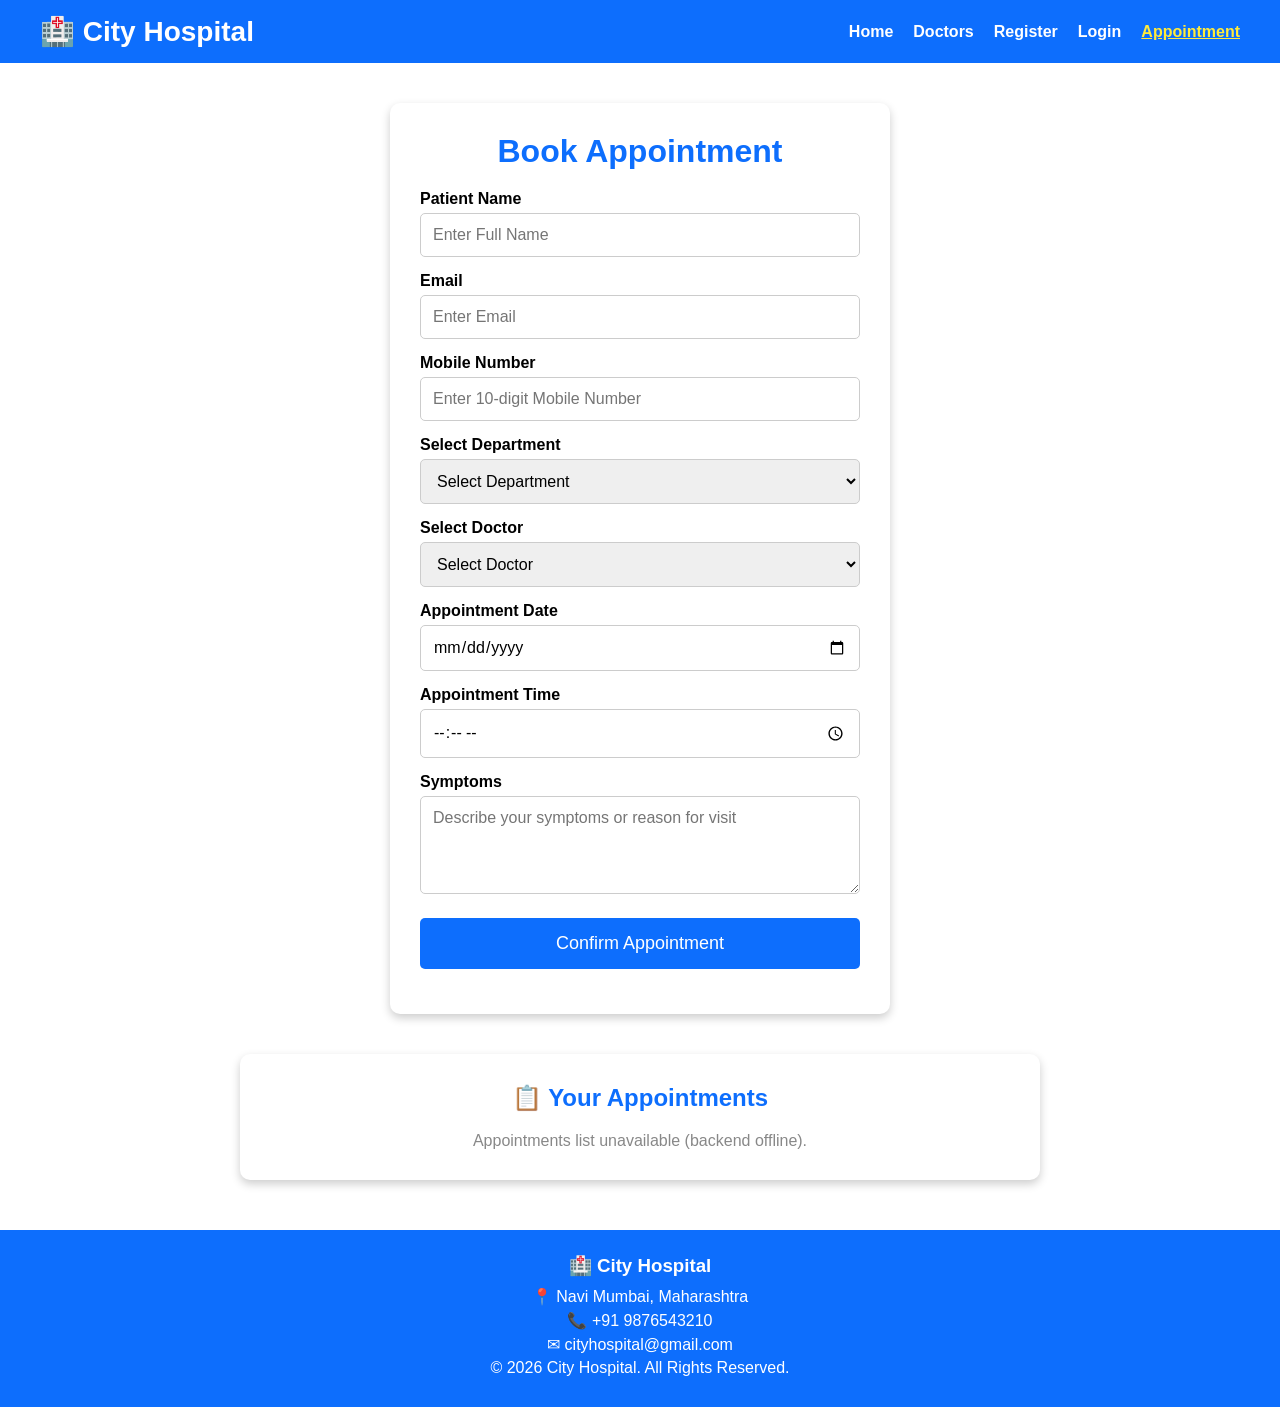
==== appointment.html @ 1ee8aad5 "Fix frontend syntax errors, integrate REST APIs, and implement database connectivity" ====
<!DOCTYPE html>
<html lang="en">
<head>
    <meta charset="UTF-8">
    <meta name="viewport" content="width=device-width, initial-scale=1.0">
    <title>Book Appointment - City Hospital</title>
    <link rel="stylesheet" href="style.css">
</head>
<body>

<!-- Navigation -->
<nav>
    <div class="logo">
        <img src="logo.png" alt="Hospital Logo" onerror="this.style.display='none'">
        <h2>🏥 City Hospital</h2>
    </div>

    <ul id="navMenu">
        <li><a href="index.html">Home</a></li>
        <li><a href="doctors.html">Doctors</a></li>
        <li id="navRegister"><a href="register.html">Register</a></li>
        <li id="navLogin"><a href="login.html">Login</a></li>
        <li><a href="appointment.html" class="active">Appointment</a></li>
        <li id="navUser" style="display:none;"><span id="userNameBadge" style="color: #ffeb3b; font-weight: bold; margin-right: 10px;"></span><a href="#" id="logoutBtn" style="color:#ffc107;">Logout</a></li>
    </ul>
</nav>

<!-- Appointment Form -->
<div class="appointment-box">

    <h1>Book Appointment</h1>

    <form id="appointmentForm">

        <label for="patientName">Patient Name</label>
        <input
            type="text"
            id="patientName"
            placeholder="Enter Full Name"
            required
        >

        <label for="patientEmail">Email</label>
        <input
            type="email"
            id="patientEmail"
            placeholder="Enter Email"
            required
        >

        <label for="patientMobile">Mobile Number</label>
        <input
            type="tel"
            id="patientMobile"
            placeholder="Enter 10-digit Mobile Number"
            pattern="[0-9]{10}"
            maxlength="10"
            required
        >

        <label for="department">Select Department</label>
        <select id="department" required>
            <option value="">Select Department</option>
            <option value="General Medicine">General Medicine</option>
            <option value="Cardiology">Cardiology</option>
            <option value="Orthopedics">Orthopedics</option>
            <option value="Dermatology">Dermatology</option>
            <option value="Neurology">Neurology</option>
            <option value="Pediatrics">Pediatrics</option>
            <option value="Gynecology">Gynecology</option>
        </select>

        <label for="doctor">Select Doctor</label>
        <select id="doctor" required>
            <option value="">Select Doctor</option>
            <option value="Dr. Raj Sharma">Dr. Raj Sharma (Cardiology)</option>
            <option value="Dr. Amit Patil">Dr. Amit Patil (Orthopedics)</option>
            <option value="Dr. Imran Khan">Dr. Imran Khan (Neurology)</option>
            <option value="Dr. Priya Mehta">Dr. Priya Mehta (Dermatology)</option>
            <option value="Dr. Vivek Joshi">Dr. Vivek Joshi (Pediatrics)</option>
            <option value="Dr. Sneha Kulkarni">Dr. Sneha Kulkarni (Gynecology)</option>
        </select>

        <label for="appointmentDate">Appointment Date</label>
        <input
            type="date"
            id="appointmentDate"
            required
        >

        <label for="appointmentTime">Appointment Time</label>
        <input
            type="time"
            id="appointmentTime"
            required
        >

        <label for="symptoms">Symptoms</label>
        <textarea
            id="symptoms"
            rows="4"
            placeholder="Describe your symptoms or reason for visit"
        ></textarea>

        <button type="submit" id="bookSubmitBtn">Confirm Appointment</button>

    </form>

    <!-- Result Message -->
    <div id="result" role="status" aria-live="polite" style="margin-top: 15px; font-weight: bold; text-align: center;"></div>

</div>

<!-- Appointments History / List -->
<div id="appointmentsSection" class="appointment-box" style="max-width: 800px; width: 90%; margin-top: 20px;">
    <h2 style="text-align: center; color: #0d6efd; margin-bottom: 20px;">📋 Your Appointments</h2>
    <div id="appointmentsList" style="overflow-x: auto;">
        <p style="text-align: center; color: #666;">Loading appointments...</p>
    </div>
</div>

<!-- Footer -->
<footer>
    <h3>🏥 City Hospital</h3>
    <p>📍 Navi Mumbai, Maharashtra</p>
    <p>📞 +91 9876543210</p>
    <p>✉ cityhospital@gmail.com</p>
    <p>© 2026 City Hospital. All Rights Reserved.</p>
</footer>

<script src="script.js"></script>

</body>
</html>
---- style.css ----
*{
    margin:0;
    padding:0;
    box-sizing:border-box;
    font-family:Arial,sans-serif;
}

/* Navigation */

nav{
    background:#0d6efd;
    color:white;
    display:flex;
    justify-content:space-between;
    align-items:center;
    padding:15px 40px;
}

nav ul{
    list-style:none;
    display:flex;
}

nav ul li{
    margin-left:20px;
}

nav ul li a{
    color:white;
    text-decoration:none;
    font-weight:bold;
}

nav ul li a:hover{
    color:yellow;
}

/* Hero */

.hero{
    height:90vh;
    background:linear-gradient(rgba(0,0,0,.5),rgba(0,0,0,.5)),
    url('https://images.unsplash.com/photo-1519494026892-80bbd2d6fd0d?w=1200');
    background-size:cover;
    background-position:center;
    display:flex;
    flex-direction:column;
    justify-content:center;
    align-items:center;
    color:white;
    text-align:center;
}

.hero h1{
    font-size:55px;
}

.hero p{
    font-size:24px;
    margin:15px 0;
}

button{
    padding:15px 30px;
    background:#0d6efd;
    color:white;
    border:none;
    border-radius:5px;
    font-size:18px;
    cursor:pointer;
}

button:hover{
    background:#084298;
}

/* Services */

.services{
    padding:60px;
    background:#f4f4f4;
    text-align:center;
}

.services h1{
    margin-bottom:40px;
}

.service-container{
    display:flex;
    justify-content:center;
    gap:25px;
    flex-wrap:wrap;
}

.service-card{
    background:white;
    width:250px;
    padding:25px;
    border-radius:10px;
    box-shadow:0 5px 15px rgba(0,0,0,.2);
    transition:.3s;
}

.service-card:hover{
    transform:translateY(-10px);
}

/* Why Choose Us */

.why-us{
    padding:60px;
    text-align:center;
}

.why-container{
    display:flex;
    justify-content:center;
    gap:20px;
    flex-wrap:wrap;
    margin-top:30px;
}

.why-card{
    background:#0dcaf0;
    color:white;
    padding:25px;
    width:220px;
    border-radius:8px;
    font-weight:bold;
}

/* About */

.about{
    padding:60px;
    text-align:center;
    background:white;
}

.about h1{
    color:#0d6efd;
    margin-bottom:20px;
}

.about p{
    width:70%;
    margin:auto;
    line-height:30px;
    font-size:18px;
    color:#555;
}

/* Footer */

footer{
    background:#0d6efd;
    color:white;
    text-align:center;
    padding:30px;
}

footer p{
    margin:10px 0;
}
/* Appointment */

.appointment{
    padding:60px;
    background:#f4f4f4;
    text-align:center;
}

.appointment h1{
    color:#0d6efd;
    margin-bottom:30px;
}

.appointment form{
    max-width:500px;
    margin:auto;
    background:white;
    padding:30px;
    border-radius:10px;
    box-shadow:0 5px 15px rgba(0,0,0,.2);
}

.appointment input,
.appointment select,
.appointment textarea{
    width:100%;
    padding:12px;
    margin:10px 0;
    border:1px solid #ccc;
    border-radius:5px;
    font-size:16px;
}

.appointment textarea{
    height:100px;
    resize:none;
}

.appointment button{
    width:100%;
}
/* Register & Login */

.register-box{
    width:400px;
    background:white;
    margin:50px auto;
    padding:30px;
    border-radius:10px;
    box-shadow:0 5px 15px rgba(0,0,0,.2);
}

.register-box h1{
    text-align:center;
    color:#0d6efd;
    margin-bottom:20px;
}

.register-box label{
    display:block;
    margin-top:15px;
    font-weight:bold;
}

.register-box input,
.register-box select{
    width:100%;
    padding:10px;
    margin-top:5px;
    border:1px solid #ccc;
    border-radius:5px;
}

.register-box button{
    width:100%;
    margin-top:20px;
}
/* ================= DOCTORS PAGE ================= */

.doctors{
    background:#f4f4f4;
    padding:60px 20px;
    text-align:center;
}

.doctors h1{
    color:#0d6efd;
    font-size:40px;
    margin-bottom:10px;
}

.doctor-text{
    color:#555;
    font-size:18px;
    margin-bottom:40px;
}

.doctor-container{
    display:flex;
    justify-content:center;
    flex-wrap:wrap;
    gap:30px;
}

.doctor-card{
    width:300px;
    background:#fff;
    padding:25px;
    border-radius:15px;
    box-shadow:0 5px 15px rgba(0,0,0,0.2);
    transition:0.3s;
}

.doctor-card:hover{
    transform:translateY(-10px);
    box-shadow:0 10px 20px rgba(0,0,0,0.3);
}

.doctor-card h2{
    color:#0d6efd;
    margin-bottom:10px;
}

.doctor-card h3{
    color:#444;
    margin-bottom:15px;
}

.doctor-card p{
    color:#666;
    margin:8px 0;
    line-height:1.6;
}

.doctor-card button{
    width:100%;
    padding:12px;
    margin-top:15px;
    background:#0d6efd;
    color:white;
    border:none;
    border-radius:8px;
    cursor:pointer;
    font-size:16px;
}

.doctor-card button:hover{
    background:#084298;
}

/* ================= FOOTER ================= */

footer{
    background:#0d6efd;
    color:white;
    text-align:center;
    padding:25px;
    margin-top:50px;
}

footer h3{
    margin-bottom:10px;
}

footer p{
    margin:5px 0;
}

/* ================= MOBILE ================= */

@media(max-width:768px){

nav{
    flex-direction:column;
}

nav ul{
    flex-direction:column;
    text-align:center;
}

nav ul li{
    margin:10px 0;
}

.hero h1{
    font-size:35px;
}

.doctor-card{
    width:90%;
}

}
.logo{
    display:flex;
    align-items:center;
}

.logo img{
    width:50px;
    height:50px;
    margin-right:10px;
    border-radius:50%;
}

.logo h2{
    color:white;
    margin:0;
}
.logo{
    display: flex;
    align-items: center;
}

.logo img{
    width: 50px;
    height: 50px;
    margin-right: 10px;
    border-radius: 50%;
}

.logo h2{
    color: white;
    font-size: 28px;
}
/* Appointment Page */

.appointment-box{
    width:500px;
    margin:40px auto;
    background:white;
    padding:30px;
    border-radius:10px;
    box-shadow:0 4px 10px rgba(0,0,0,.2);
}

.appointment-box h1{
    text-align:center;
    color:#0d6efd;
    margin-bottom:20px;
}

.appointment-box label{
    display:block;
    margin-top:15px;
    font-weight:bold;
}

.appointment-box input,
.appointment-box select,
.appointment-box textarea{
    width:100%;
    padding:12px;
    margin-top:5px;
    border:1px solid #ccc;
    border-radius:5px;
    font-size:16px;
}

.appointment-box button{
    width:100%;
    margin-top:20px;
}

nav ul li a.active {
    color: #ffeb3b;
    text-decoration: underline;
}

@media(max-width:600px){
    .appointment-box, .register-box {
        width: 92%;
        margin: 20px auto;
        padding: 20px;
    }
}
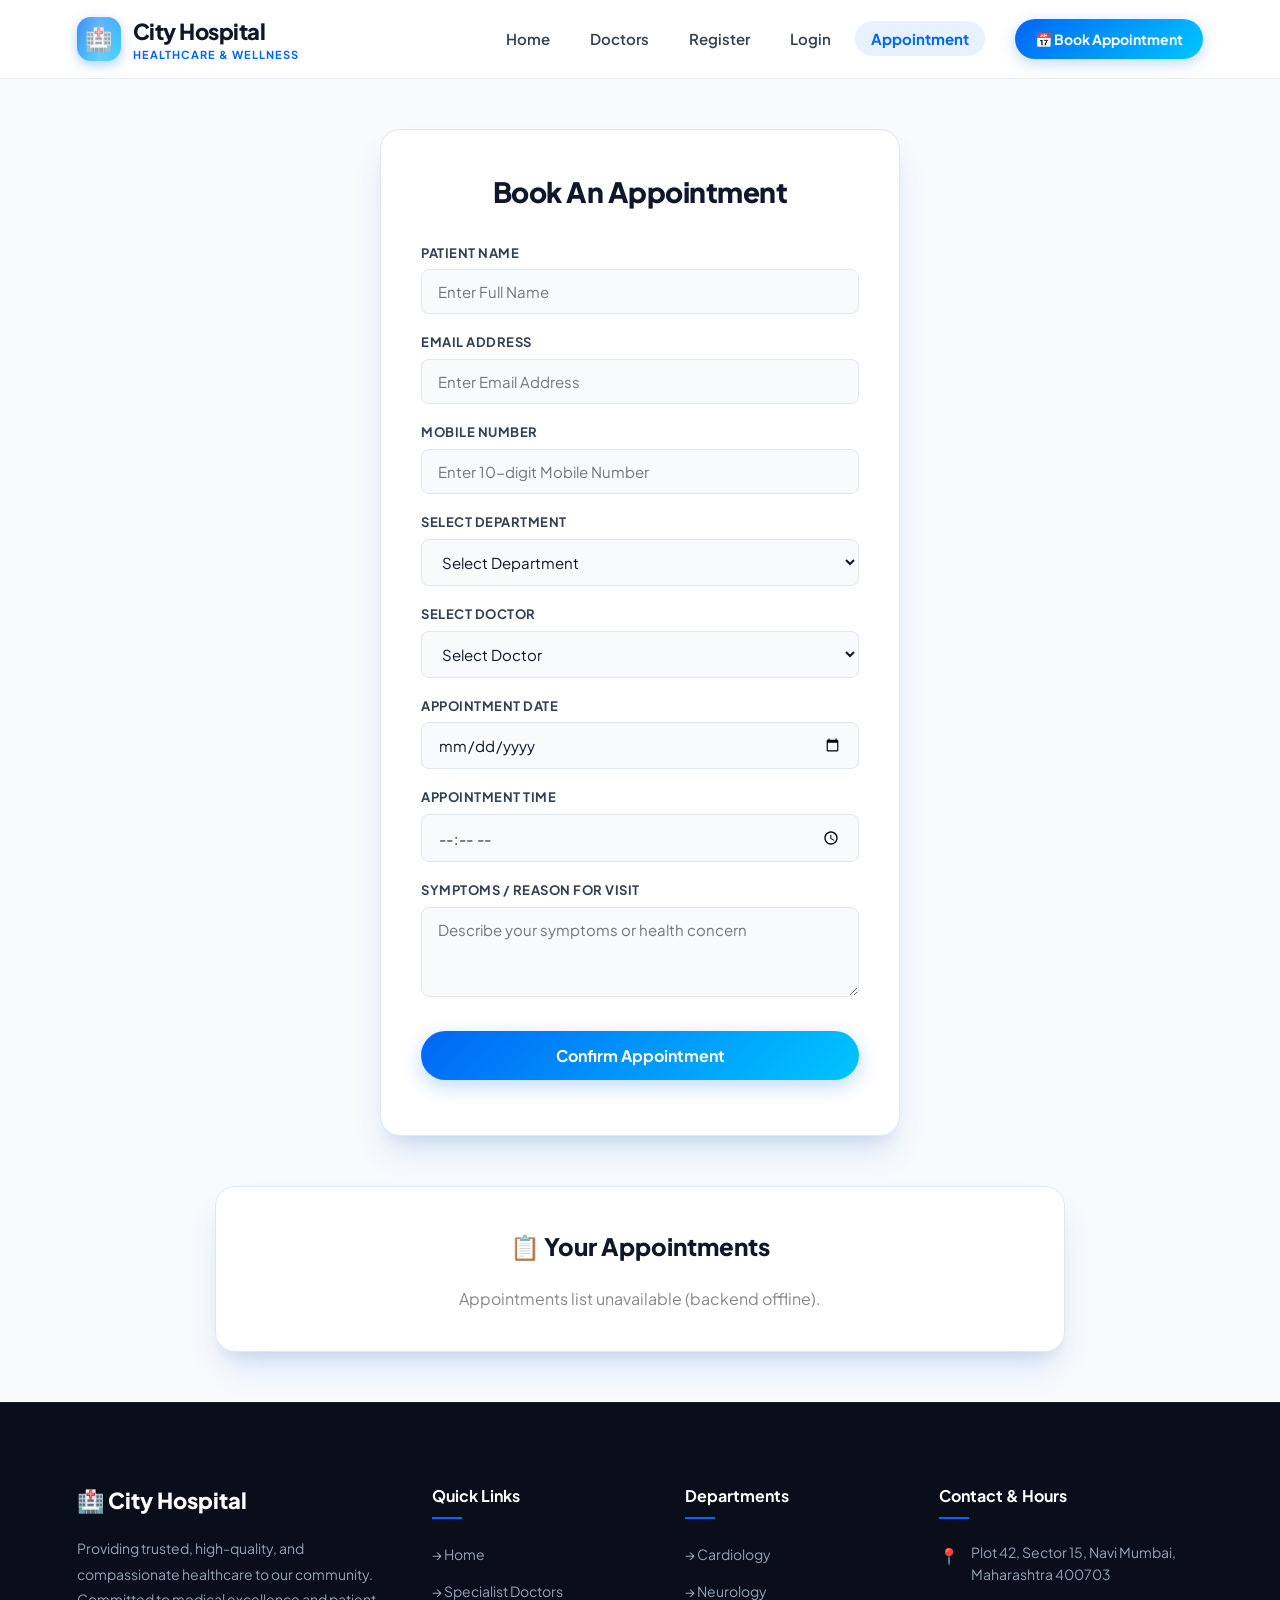
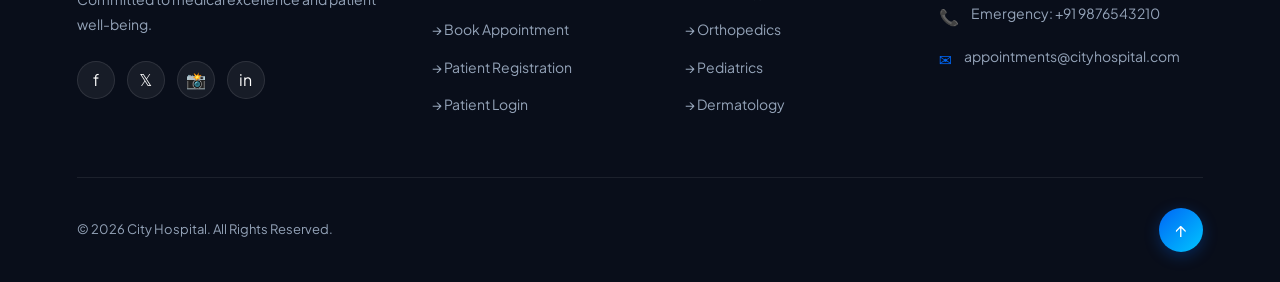
==== commit 38dae1a7: "Revamp UI: modern navbar, animated hero & stats, service cards, FAQ accordion, and rich footer" ====
--- a/appointment.html
+++ b/appointment.html
@@ -5,33 +5,54 @@
     <meta name="viewport" content="width=device-width, initial-scale=1.0">
     <title>Book Appointment - City Hospital</title>
     <link rel="stylesheet" href="style.css">
+    <link rel="preconnect" href="https://fonts.googleapis.com">
+    <link rel="preconnect" href="https://fonts.gstatic.com" crossorigin>
+    <link href="https://fonts.googleapis.com/css2?family=Plus+Jakarta+Sans:wght@300;400;500;600;700;800&display=swap" rel="stylesheet">
 </head>
 <body>
 
 <!-- Navigation -->
-<nav>
-    <div class="logo">
-        <img src="logo.png" alt="Hospital Logo" onerror="this.style.display='none'">
-        <h2>🏥 City Hospital</h2>
-    </div>
-
-    <ul id="navMenu">
-        <li><a href="index.html">Home</a></li>
-        <li><a href="doctors.html">Doctors</a></li>
-        <li id="navRegister"><a href="register.html">Register</a></li>
-        <li id="navLogin"><a href="login.html">Login</a></li>
-        <li><a href="appointment.html" class="active">Appointment</a></li>
-        <li id="navUser" style="display:none;"><span id="userNameBadge" style="color: #ffeb3b; font-weight: bold; margin-right: 10px;"></span><a href="#" id="logoutBtn" style="color:#ffc107;">Logout</a></li>
-    </ul>
+<nav id="mainNav">
+    <a href="index.html" class="logo">
+        <div class="logo-icon">🏥</div>
+        <div class="logo-text">
+            <h2>City Hospital</h2>
+            <span>Healthcare & Wellness</span>
+        </div>
+    </a>
+
+    <button class="mobile-toggle" id="mobileToggle" aria-label="Toggle navigation">
+        <span></span>
+        <span></span>
+        <span></span>
+    </button>
+
+    <div class="nav-links-container" id="navLinksContainer">
+        <ul id="navMenu">
+            <li><a href="index.html">Home</a></li>
+            <li><a href="doctors.html">Doctors</a></li>
+            <li id="navRegister"><a href="register.html">Register</a></li>
+            <li id="navLogin"><a href="login.html">Login</a></li>
+            <li><a href="appointment.html" class="active">Appointment</a></li>
+            <li id="navUser" style="display:none;">
+                <span id="userNameBadge" style="color: var(--primary); font-weight: 700; margin-right: 8px; font-size: 14px;"></span>
+                <a href="#" id="logoutBtn" style="color: var(--accent); font-weight: 700;">Logout</a>
+            </li>
+        </ul>
+
+        <div class="nav-cta">
+            <a href="appointment.html" class="btn-nav btn-nav-primary">
+                <span>📅 Book Appointment</span>
+            </a>
+        </div>
+    </div>
 </nav>
 
 <!-- Appointment Form -->
-<div class="appointment-box">
-
-    <h1>Book Appointment</h1>
+<div class="appointment-box reveal">
+    <h1>Book An Appointment</h1>
 
     <form id="appointmentForm">
-
         <label for="patientName">Patient Name</label>
         <input
             type="text"
@@ -40,11 +61,11 @@
             required
         >
 
-        <label for="patientEmail">Email</label>
+        <label for="patientEmail">Email Address</label>
         <input
             type="email"
             id="patientEmail"
-            placeholder="Enter Email"
+            placeholder="Enter Email Address"
             required
         >
 
@@ -95,25 +116,23 @@
             required
         >
 
-        <label for="symptoms">Symptoms</label>
+        <label for="symptoms">Symptoms / Reason for Visit</label>
         <textarea
             id="symptoms"
-            rows="4"
-            placeholder="Describe your symptoms or reason for visit"
+            rows="3"
+            placeholder="Describe your symptoms or health concern"
         ></textarea>
 
         <button type="submit" id="bookSubmitBtn">Confirm Appointment</button>
-
     </form>
 
     <!-- Result Message -->
     <div id="result" role="status" aria-live="polite" style="margin-top: 15px; font-weight: bold; text-align: center;"></div>
-
 </div>
 
 <!-- Appointments History / List -->
-<div id="appointmentsSection" class="appointment-box" style="max-width: 800px; width: 90%; margin-top: 20px;">
-    <h2 style="text-align: center; color: #0d6efd; margin-bottom: 20px;">📋 Your Appointments</h2>
+<div id="appointmentsSection" class="appointment-box reveal" style="max-width: 850px; width: 92%; margin-top: 30px;">
+    <h2 style="text-align: center; color: var(--dark); margin-bottom: 20px; font-weight: 800;">📋 Your Appointments</h2>
     <div id="appointmentsList" style="overflow-x: auto;">
         <p style="text-align: center; color: #666;">Loading appointments...</p>
     </div>
@@ -121,11 +140,63 @@
 
 <!-- Footer -->
 <footer>
-    <h3>🏥 City Hospital</h3>
-    <p>📍 Navi Mumbai, Maharashtra</p>
-    <p>📞 +91 9876543210</p>
-    <p>✉ cityhospital@gmail.com</p>
-    <p>© 2026 City Hospital. All Rights Reserved.</p>
+    <div class="footer-top">
+        <div class="footer-brand">
+            <h3>🏥 City Hospital</h3>
+            <p>
+                Providing trusted, high-quality, and compassionate healthcare to our community. Committed to medical excellence and patient well-being.
+            </p>
+            <div class="footer-socials">
+                <a href="#" class="social-link" title="Facebook">f</a>
+                <a href="#" class="social-link" title="Twitter">𝕏</a>
+                <a href="#" class="social-link" title="Instagram">📸</a>
+                <a href="#" class="social-link" title="LinkedIn">in</a>
+            </div>
+        </div>
+
+        <div class="footer-col">
+            <h4>Quick Links</h4>
+            <ul class="footer-links">
+                <li><a href="index.html">→ Home</a></li>
+                <li><a href="doctors.html">→ Specialist Doctors</a></li>
+                <li><a href="appointment.html">→ Book Appointment</a></li>
+                <li><a href="register.html">→ Patient Registration</a></li>
+                <li><a href="login.html">→ Patient Login</a></li>
+            </ul>
+        </div>
+
+        <div class="footer-col">
+            <h4>Departments</h4>
+            <ul class="footer-links">
+                <li><a href="appointment.html?department=Cardiology">→ Cardiology</a></li>
+                <li><a href="appointment.html?department=Neurology">→ Neurology</a></li>
+                <li><a href="appointment.html?department=Orthopedics">→ Orthopedics</a></li>
+                <li><a href="appointment.html?department=Pediatrics">→ Pediatrics</a></li>
+                <li><a href="appointment.html?department=Dermatology">→ Dermatology</a></li>
+            </ul>
+        </div>
+
+        <div class="footer-col">
+            <h4>Contact & Hours</h4>
+            <div class="footer-contact-item">
+                <span class="footer-contact-icon">📍</span>
+                <span>Plot 42, Sector 15, Navi Mumbai, Maharashtra 400703</span>
+            </div>
+            <div class="footer-contact-item">
+                <span class="footer-contact-icon">📞</span>
+                <span>Emergency: +91 9876543210</span>
+            </div>
+            <div class="footer-contact-item">
+                <span class="footer-contact-icon">✉</span>
+                <span>appointments@cityhospital.com</span>
+            </div>
+        </div>
+    </div>
+
+    <div class="footer-bottom">
+        <p>© 2026 City Hospital. All Rights Reserved.</p>
+        <button class="back-to-top" id="backToTop" title="Scroll to top">↑</button>
+    </div>
 </footer>
 
 <script src="script.js"></script>
--- a/style.css
+++ b/style.css
@@ -1,442 +1,1353 @@
-*{
-    margin:0;
-    padding:0;
-    box-sizing:border-box;
-    font-family:Arial,sans-serif;
-}
-
-/* Navigation */
-
-nav{
-    background:#0d6efd;
-    color:white;
-    display:flex;
-    justify-content:space-between;
-    align-items:center;
-    padding:15px 40px;
-}
-
-nav ul{
-    list-style:none;
-    display:flex;
-}
-
-nav ul li{
-    margin-left:20px;
-}
-
-nav ul li a{
-    color:white;
-    text-decoration:none;
-    font-weight:bold;
-}
-
-nav ul li a:hover{
-    color:yellow;
-}
-
-/* Hero */
-
-.hero{
-    height:90vh;
-    background:linear-gradient(rgba(0,0,0,.5),rgba(0,0,0,.5)),
-    url('https://images.unsplash.com/photo-1519494026892-80bbd2d6fd0d?w=1200');
-    background-size:cover;
-    background-position:center;
-    display:flex;
-    flex-direction:column;
-    justify-content:center;
-    align-items:center;
-    color:white;
-    text-align:center;
-}
-
-.hero h1{
-    font-size:55px;
-}
-
-.hero p{
-    font-size:24px;
-    margin:15px 0;
-}
-
-button{
-    padding:15px 30px;
-    background:#0d6efd;
-    color:white;
-    border:none;
-    border-radius:5px;
-    font-size:18px;
-    cursor:pointer;
-}
-
-button:hover{
-    background:#084298;
-}
-
-/* Services */
-
-.services{
-    padding:60px;
-    background:#f4f4f4;
-    text-align:center;
-}
-
-.services h1{
-    margin-bottom:40px;
-}
-
-.service-container{
-    display:flex;
-    justify-content:center;
-    gap:25px;
-    flex-wrap:wrap;
-}
-
-.service-card{
-    background:white;
-    width:250px;
-    padding:25px;
-    border-radius:10px;
-    box-shadow:0 5px 15px rgba(0,0,0,.2);
-    transition:.3s;
-}
-
-.service-card:hover{
-    transform:translateY(-10px);
-}
-
-/* Why Choose Us */
-
-.why-us{
-    padding:60px;
-    text-align:center;
-}
-
-.why-container{
-    display:flex;
-    justify-content:center;
-    gap:20px;
-    flex-wrap:wrap;
-    margin-top:30px;
-}
-
-.why-card{
-    background:#0dcaf0;
-    color:white;
-    padding:25px;
-    width:220px;
-    border-radius:8px;
-    font-weight:bold;
-}
-
-/* About */
-
-.about{
-    padding:60px;
-    text-align:center;
-    background:white;
-}
-
-.about h1{
-    color:#0d6efd;
-    margin-bottom:20px;
-}
-
-.about p{
-    width:70%;
-    margin:auto;
-    line-height:30px;
-    font-size:18px;
-    color:#555;
-}
-
-/* Footer */
-
-footer{
-    background:#0d6efd;
-    color:white;
-    text-align:center;
-    padding:30px;
-}
-
-footer p{
-    margin:10px 0;
-}
-/* Appointment */
-
-.appointment{
-    padding:60px;
-    background:#f4f4f4;
-    text-align:center;
-}
-
-.appointment h1{
-    color:#0d6efd;
-    margin-bottom:30px;
-}
-
-.appointment form{
-    max-width:500px;
-    margin:auto;
-    background:white;
-    padding:30px;
-    border-radius:10px;
-    box-shadow:0 5px 15px rgba(0,0,0,.2);
-}
-
-.appointment input,
-.appointment select,
-.appointment textarea{
-    width:100%;
-    padding:12px;
-    margin:10px 0;
-    border:1px solid #ccc;
-    border-radius:5px;
-    font-size:16px;
-}
-
-.appointment textarea{
-    height:100px;
-    resize:none;
-}
-
-.appointment button{
-    width:100%;
-}
-/* Register & Login */
-
-.register-box{
-    width:400px;
-    background:white;
-    margin:50px auto;
-    padding:30px;
-    border-radius:10px;
-    box-shadow:0 5px 15px rgba(0,0,0,.2);
-}
-
-.register-box h1{
-    text-align:center;
-    color:#0d6efd;
-    margin-bottom:20px;
-}
-
-.register-box label{
-    display:block;
-    margin-top:15px;
-    font-weight:bold;
-}
-
-.register-box input,
-.register-box select{
-    width:100%;
-    padding:10px;
-    margin-top:5px;
-    border:1px solid #ccc;
-    border-radius:5px;
-}
-
-.register-box button{
-    width:100%;
-    margin-top:20px;
-}
-/* ================= DOCTORS PAGE ================= */
-
-.doctors{
-    background:#f4f4f4;
-    padding:60px 20px;
-    text-align:center;
-}
-
-.doctors h1{
-    color:#0d6efd;
-    font-size:40px;
-    margin-bottom:10px;
-}
-
-.doctor-text{
-    color:#555;
-    font-size:18px;
-    margin-bottom:40px;
-}
-
-.doctor-container{
-    display:flex;
-    justify-content:center;
-    flex-wrap:wrap;
-    gap:30px;
-}
-
-.doctor-card{
-    width:300px;
-    background:#fff;
-    padding:25px;
-    border-radius:15px;
-    box-shadow:0 5px 15px rgba(0,0,0,0.2);
-    transition:0.3s;
-}
-
-.doctor-card:hover{
-    transform:translateY(-10px);
-    box-shadow:0 10px 20px rgba(0,0,0,0.3);
-}
-
-.doctor-card h2{
-    color:#0d6efd;
-    margin-bottom:10px;
-}
-
-.doctor-card h3{
-    color:#444;
-    margin-bottom:15px;
-}
-
-.doctor-card p{
-    color:#666;
-    margin:8px 0;
-    line-height:1.6;
-}
-
-.doctor-card button{
-    width:100%;
-    padding:12px;
-    margin-top:15px;
-    background:#0d6efd;
-    color:white;
-    border:none;
-    border-radius:8px;
-    cursor:pointer;
-    font-size:16px;
-}
-
-.doctor-card button:hover{
-    background:#084298;
-}
-
-/* ================= FOOTER ================= */
-
-footer{
-    background:#0d6efd;
-    color:white;
-    text-align:center;
-    padding:25px;
-    margin-top:50px;
-}
-
-footer h3{
-    margin-bottom:10px;
-}
-
-footer p{
-    margin:5px 0;
-}
-
-/* ================= MOBILE ================= */
-
-@media(max-width:768px){
-
-nav{
-    flex-direction:column;
-}
-
-nav ul{
-    flex-direction:column;
-    text-align:center;
-}
-
-nav ul li{
-    margin:10px 0;
-}
-
-.hero h1{
-    font-size:35px;
-}
-
-.doctor-card{
-    width:90%;
-}
-
-}
-.logo{
-    display:flex;
-    align-items:center;
-}
-
-.logo img{
-    width:50px;
-    height:50px;
-    margin-right:10px;
-    border-radius:50%;
-}
-
-.logo h2{
-    color:white;
-    margin:0;
-}
-.logo{
-    display: flex;
-    align-items: center;
-}
-
-.logo img{
-    width: 50px;
-    height: 50px;
-    margin-right: 10px;
-    border-radius: 50%;
-}
-
-.logo h2{
-    color: white;
-    font-size: 28px;
-}
-/* Appointment Page */
-
-.appointment-box{
-    width:500px;
-    margin:40px auto;
-    background:white;
-    padding:30px;
-    border-radius:10px;
-    box-shadow:0 4px 10px rgba(0,0,0,.2);
-}
-
-.appointment-box h1{
-    text-align:center;
-    color:#0d6efd;
-    margin-bottom:20px;
-}
-
-.appointment-box label{
-    display:block;
-    margin-top:15px;
-    font-weight:bold;
-}
-
-.appointment-box input,
-.appointment-box select,
-.appointment-box textarea{
-    width:100%;
-    padding:12px;
-    margin-top:5px;
-    border:1px solid #ccc;
-    border-radius:5px;
-    font-size:16px;
-}
-
-.appointment-box button{
-    width:100%;
-    margin-top:20px;
-}
-
-nav ul li a.active {
-    color: #ffeb3b;
-    text-decoration: underline;
-}
-
-@media(max-width:600px){
-    .appointment-box, .register-box {
-        width: 92%;
-        margin: 20px auto;
-        padding: 20px;
-    }
-}+/* =========================================================
+   CITY HOSPITAL - MODERN DESIGN SYSTEM & ANIMATIONS
+   ========================================================= */
+
+@import url('https://fonts.googleapis.com/css2?family=Plus+Jakarta+Sans:wght@300;400;500;600;700;800&display=swap');
+
+:root {
+    --primary: #0066f5;
+    --primary-dark: #004ecc;
+    --primary-light: #e8f1ff;
+    --primary-gradient: linear-gradient(135deg, #0066f5 0%, #00c6ff 100%);
+    --secondary: #00d2b4;
+    --secondary-dark: #00a890;
+    --accent: #ff6b6b;
+    --dark: #0f172a;
+    --dark-muted: #334155;
+    --gray-50: #f8fafc;
+    --gray-100: #f1f5f9;
+    --gray-200: #e2e8f0;
+    --gray-300: #cbd5e1;
+    --gray-600: #64748b;
+    --white: #ffffff;
+    --shadow-sm: 0 2px 4px rgba(0,0,0,0.04);
+    --shadow-md: 0 10px 25px -5px rgba(0, 102, 245, 0.1), 0 8px 10px -6px rgba(0, 0, 0, 0.05);
+    --shadow-lg: 0 20px 35px -10px rgba(0, 102, 245, 0.18), 0 12px 15px -8px rgba(0, 0, 0, 0.08);
+    --shadow-glow: 0 0 25px rgba(0, 102, 245, 0.35);
+    --radius-sm: 8px;
+    --radius-md: 14px;
+    --radius-lg: 20px;
+    --radius-full: 9999px;
+    --transition: all 0.3s cubic-bezier(0.4, 0, 0.2, 1);
+}
+
+* {
+    margin: 0;
+    padding: 0;
+    box-sizing: border-box;
+    font-family: 'Plus Jakarta Sans', system-ui, -apple-system, sans-serif;
+}
+
+html {
+    scroll-behavior: smooth;
+}
+
+body {
+    background-color: var(--gray-50);
+    color: var(--dark-muted);
+    line-height: 1.6;
+    overflow-x: hidden;
+}
+
+/* ================= NAVIGATION ================= */
+
+nav {
+    position: sticky;
+    top: 0;
+    z-index: 1000;
+    background: rgba(255, 255, 255, 0.92);
+    backdrop-filter: blur(16px);
+    -webkit-backdrop-filter: blur(16px);
+    border-bottom: 1px solid rgba(226, 232, 240, 0.8);
+    display: flex;
+    justify-content: space-between;
+    align-items: center;
+    padding: 14px 6%;
+    transition: var(--transition);
+}
+
+nav.scrolled {
+    padding: 10px 6%;
+    box-shadow: 0 10px 30px rgba(0, 0, 0, 0.08);
+}
+
+.logo {
+    display: flex;
+    align-items: center;
+    gap: 12px;
+    text-decoration: none;
+    cursor: pointer;
+}
+
+.logo-icon {
+    width: 44px;
+    height: 44px;
+    background: var(--primary-gradient);
+    color: white;
+    border-radius: var(--radius-md);
+    display: flex;
+    align-items: center;
+    justify-content: center;
+    font-size: 22px;
+    box-shadow: 0 4px 12px rgba(0, 102, 245, 0.3);
+    position: relative;
+    overflow: hidden;
+}
+
+.logo-icon::after {
+    content: '';
+    position: absolute;
+    top: -50%;
+    left: -50%;
+    width: 200%;
+    height: 200%;
+    background: linear-gradient(60deg, transparent, rgba(255,255,255,0.4), transparent);
+    transform: rotate(30deg);
+    animation: shimmer 3s infinite;
+}
+
+.logo-text h2 {
+    color: var(--dark);
+    font-size: 22px;
+    font-weight: 800;
+    letter-spacing: -0.5px;
+}
+
+.logo-text span {
+    color: var(--primary);
+    font-size: 11px;
+    font-weight: 700;
+    text-transform: uppercase;
+    letter-spacing: 1px;
+    display: block;
+    margin-top: -3px;
+}
+
+.nav-links-container {
+    display: flex;
+    align-items: center;
+    gap: 30px;
+}
+
+nav ul {
+    list-style: none;
+    display: flex;
+    align-items: center;
+    gap: 8px;
+}
+
+nav ul li a {
+    color: var(--dark-muted);
+    text-decoration: none;
+    font-weight: 600;
+    font-size: 15px;
+    padding: 8px 16px;
+    border-radius: var(--radius-full);
+    transition: var(--transition);
+    position: relative;
+}
+
+nav ul li a:hover {
+    color: var(--primary);
+    background: var(--primary-light);
+}
+
+nav ul li a.active {
+    color: var(--primary);
+    background: var(--primary-light);
+    font-weight: 700;
+}
+
+.nav-cta {
+    display: flex;
+    align-items: center;
+    gap: 12px;
+}
+
+.btn-nav {
+    padding: 9px 20px;
+    border-radius: var(--radius-full);
+    font-size: 14px;
+    font-weight: 700;
+    text-decoration: none;
+    transition: var(--transition);
+    display: inline-flex;
+    align-items: center;
+    gap: 6px;
+}
+
+.btn-nav-primary {
+    background: var(--primary-gradient);
+    color: white;
+    box-shadow: 0 4px 15px rgba(0, 102, 245, 0.25);
+}
+
+.btn-nav-primary:hover {
+    transform: translateY(-2px);
+    box-shadow: 0 6px 20px rgba(0, 102, 245, 0.35);
+}
+
+.mobile-toggle {
+    display: none;
+    flex-direction: column;
+    gap: 5px;
+    background: transparent;
+    border: none;
+    cursor: pointer;
+    padding: 6px;
+}
+
+.mobile-toggle span {
+    width: 26px;
+    height: 3px;
+    background: var(--dark);
+    border-radius: 3px;
+    transition: var(--transition);
+}
+
+/* ================= HERO SECTION ================= */
+
+.hero {
+    min-height: 85vh;
+    background: radial-gradient(circle at top right, rgba(0, 198, 255, 0.12), transparent 45%),
+                radial-gradient(circle at bottom left, rgba(0, 102, 245, 0.1), transparent 40%),
+                var(--white);
+    display: flex;
+    align-items: center;
+    position: relative;
+    padding: 60px 6% 120px 6%;
+    overflow: hidden;
+}
+
+.hero-grid {
+    display: grid;
+    grid-template-columns: 1.15fr 0.85fr;
+    align-items: center;
+    gap: 50px;
+    max-width: 1300px;
+    margin: 0 auto;
+    width: 100%;
+    position: relative;
+    z-index: 2;
+}
+
+.hero-content {
+    animation: fadeInLeft 0.8s ease-out;
+}
+
+.hero-badge {
+    display: inline-flex;
+    align-items: center;
+    gap: 8px;
+    padding: 6px 16px;
+    background: var(--primary-light);
+    color: var(--primary);
+    border-radius: var(--radius-full);
+    font-size: 13px;
+    font-weight: 700;
+    margin-bottom: 24px;
+    border: 1px solid rgba(0, 102, 245, 0.2);
+    box-shadow: 0 2px 8px rgba(0, 102, 245, 0.08);
+}
+
+.pulse-dot {
+    width: 8px;
+    height: 8px;
+    background: var(--secondary);
+    border-radius: 50%;
+    box-shadow: 0 0 0 0 rgba(0, 210, 180, 0.7);
+    animation: pulse 1.8s infinite;
+}
+
+.hero h1 {
+    font-size: 54px;
+    font-weight: 800;
+    line-height: 1.15;
+    color: var(--dark);
+    margin-bottom: 20px;
+    letter-spacing: -1.5px;
+}
+
+.hero h1 .gradient-text {
+    background: var(--primary-gradient);
+    -webkit-background-clip: text;
+    -webkit-text-fill-color: transparent;
+}
+
+.hero p {
+    font-size: 18px;
+    color: var(--gray-600);
+    margin-bottom: 35px;
+    max-width: 540px;
+    line-height: 1.7;
+}
+
+.hero-actions {
+    display: flex;
+    flex-wrap: wrap;
+    align-items: center;
+    gap: 16px;
+    margin-bottom: 40px;
+}
+
+.btn-primary {
+    padding: 14px 32px;
+    background: var(--primary-gradient);
+    color: white;
+    border: none;
+    border-radius: var(--radius-full);
+    font-size: 16px;
+    font-weight: 700;
+    cursor: pointer;
+    text-decoration: none;
+    display: inline-flex;
+    align-items: center;
+    gap: 10px;
+    box-shadow: 0 8px 25px rgba(0, 102, 245, 0.3);
+    transition: var(--transition);
+}
+
+.btn-primary:hover {
+    transform: translateY(-3px) scale(1.02);
+    box-shadow: 0 12px 30px rgba(0, 102, 245, 0.4);
+}
+
+.btn-secondary {
+    padding: 14px 28px;
+    background: var(--white);
+    color: var(--dark);
+    border: 2px solid var(--gray-200);
+    border-radius: var(--radius-full);
+    font-size: 16px;
+    font-weight: 700;
+    cursor: pointer;
+    text-decoration: none;
+    display: inline-flex;
+    align-items: center;
+    gap: 8px;
+    transition: var(--transition);
+}
+
+.btn-secondary:hover {
+    border-color: var(--primary);
+    color: var(--primary);
+    background: var(--primary-light);
+    transform: translateY(-2px);
+}
+
+.hero-visual {
+    position: relative;
+    display: flex;
+    justify-content: center;
+    align-items: center;
+    animation: fadeInRight 0.9s ease-out;
+}
+
+.hero-image-wrapper {
+    position: relative;
+    width: 100%;
+    max-width: 480px;
+    height: 480px;
+    border-radius: var(--radius-lg);
+    background: linear-gradient(135deg, rgba(0,102,245,0.08), rgba(0,210,180,0.12));
+    padding: 20px;
+    display: flex;
+    align-items: center;
+    justify-content: center;
+}
+
+.hero-card-main {
+    width: 100%;
+    height: 100%;
+    border-radius: var(--radius-md);
+    background: url('https://images.unsplash.com/photo-1519494026892-80bbd2d6fd0d?w=800&q=80') center/cover no-repeat;
+    box-shadow: var(--shadow-lg);
+    position: relative;
+}
+
+.floating-pill {
+    position: absolute;
+    background: rgba(255, 255, 255, 0.94);
+    backdrop-filter: blur(12px);
+    border: 1px solid rgba(255, 255, 255, 0.6);
+    padding: 14px 20px;
+    border-radius: var(--radius-md);
+    box-shadow: var(--shadow-md);
+    display: flex;
+    align-items: center;
+    gap: 14px;
+    animation: float 4s ease-in-out infinite;
+}
+
+.floating-pill-1 {
+    top: 25px;
+    left: -25px;
+}
+
+.floating-pill-2 {
+    bottom: 30px;
+    right: -25px;
+    animation-delay: 2s;
+}
+
+.floating-icon {
+    width: 42px;
+    height: 42px;
+    border-radius: 10px;
+    display: flex;
+    align-items: center;
+    justify-content: center;
+    font-size: 20px;
+}
+
+.floating-icon.heart { background: #fee2e2; color: #ef4444; }
+.floating-icon.doc { background: #e0f2fe; color: #0284c7; }
+
+.floating-text h4 {
+    font-size: 14px;
+    font-weight: 800;
+    color: var(--dark);
+}
+
+.floating-text p {
+    font-size: 12px;
+    color: var(--gray-600);
+    margin: 0;
+}
+
+/* ================= STATS SECTION ================= */
+
+.stats-bar {
+    max-width: 1200px;
+    margin: -60px auto 70px auto;
+    position: relative;
+    z-index: 10;
+    padding: 0 20px;
+}
+
+.stats-grid {
+    background: var(--white);
+    border-radius: var(--radius-lg);
+    padding: 35px 40px;
+    box-shadow: var(--shadow-lg);
+    display: grid;
+    grid-template-columns: repeat(4, 1fr);
+    gap: 20px;
+    border: 1px solid rgba(226, 232, 240, 0.8);
+}
+
+.stat-item {
+    text-align: center;
+    position: relative;
+}
+
+.stat-item:not(:last-child)::after {
+    content: '';
+    position: absolute;
+    right: 0;
+    top: 15%;
+    height: 70%;
+    width: 1px;
+    background: var(--gray-200);
+}
+
+.stat-number {
+    font-size: 38px;
+    font-weight: 800;
+    color: var(--primary);
+    line-height: 1;
+    margin-bottom: 8px;
+    letter-spacing: -1px;
+}
+
+.stat-label {
+    font-size: 14px;
+    font-weight: 600;
+    color: var(--gray-600);
+}
+
+/* ================= SECTION HEADINGS ================= */
+
+.section-header {
+    text-align: center;
+    max-width: 680px;
+    margin: 0 auto 55px auto;
+}
+
+.section-tag {
+    display: inline-block;
+    padding: 6px 16px;
+    background: var(--primary-light);
+    color: var(--primary);
+    border-radius: var(--radius-full);
+    font-size: 13px;
+    font-weight: 800;
+    text-transform: uppercase;
+    letter-spacing: 1px;
+    margin-bottom: 14px;
+}
+
+.section-title {
+    font-size: 38px;
+    font-weight: 800;
+    color: var(--dark);
+    margin-bottom: 16px;
+    letter-spacing: -0.8px;
+}
+
+.section-desc {
+    font-size: 16px;
+    color: var(--gray-600);
+    line-height: 1.7;
+}
+
+/* ================= SERVICES SECTION ================= */
+
+.services {
+    padding: 80px 6%;
+    background: var(--gray-50);
+}
+
+.service-container {
+    display: grid;
+    grid-template-columns: repeat(auto-fit, minmax(280px, 1fr));
+    gap: 30px;
+    max-width: 1200px;
+    margin: 0 auto;
+}
+
+.service-card {
+    background: var(--white);
+    border-radius: var(--radius-md);
+    padding: 35px 30px;
+    border: 1px solid var(--gray-200);
+    box-shadow: var(--shadow-sm);
+    transition: var(--transition);
+    display: flex;
+    flex-direction: column;
+    position: relative;
+    overflow: hidden;
+}
+
+.service-card::before {
+    content: '';
+    position: absolute;
+    top: 0;
+    left: 0;
+    width: 100%;
+    height: 4px;
+    background: var(--primary-gradient);
+    transform: scaleX(0);
+    transform-origin: left;
+    transition: var(--transition);
+}
+
+.service-card:hover {
+    transform: translateY(-8px);
+    box-shadow: var(--shadow-md);
+    border-color: rgba(0, 102, 245, 0.3);
+}
+
+.service-card:hover::before {
+    transform: scaleX(1);
+}
+
+.service-icon {
+    width: 60px;
+    height: 60px;
+    background: var(--primary-light);
+    border-radius: var(--radius-md);
+    display: flex;
+    align-items: center;
+    justify-content: center;
+    font-size: 28px;
+    margin-bottom: 22px;
+    transition: var(--transition);
+}
+
+.service-card:hover .service-icon {
+    background: var(--primary);
+    color: white;
+    transform: scale(1.1) rotate(5deg);
+}
+
+.service-card h3 {
+    font-size: 20px;
+    font-weight: 700;
+    color: var(--dark);
+    margin-bottom: 12px;
+}
+
+.service-card p {
+    font-size: 14px;
+    color: var(--gray-600);
+    line-height: 1.6;
+    margin-bottom: 22px;
+    flex-grow: 1;
+}
+
+.service-link {
+    font-size: 14px;
+    font-weight: 700;
+    color: var(--primary);
+    text-decoration: none;
+    display: inline-flex;
+    align-items: center;
+    gap: 6px;
+    transition: var(--transition);
+}
+
+.service-link:hover {
+    gap: 10px;
+    color: var(--primary-dark);
+}
+
+/* ================= WHY CHOOSE US ================= */
+
+.why-us {
+    padding: 90px 6%;
+    background: var(--white);
+}
+
+.why-grid {
+    display: grid;
+    grid-template-columns: 1fr 1fr;
+    gap: 60px;
+    align-items: center;
+    max-width: 1200px;
+    margin: 0 auto;
+}
+
+.why-content h2 {
+    font-size: 38px;
+    font-weight: 800;
+    color: var(--dark);
+    margin-bottom: 20px;
+    letter-spacing: -0.8px;
+}
+
+.why-content > p {
+    font-size: 16px;
+    color: var(--gray-600);
+    margin-bottom: 35px;
+    line-height: 1.7;
+}
+
+.why-features {
+    display: grid;
+    grid-template-columns: 1fr 1fr;
+    gap: 24px;
+}
+
+.feature-box {
+    background: var(--gray-50);
+    padding: 24px;
+    border-radius: var(--radius-md);
+    border: 1px solid var(--gray-200);
+    transition: var(--transition);
+}
+
+.feature-box:hover {
+    background: var(--white);
+    border-color: var(--primary);
+    box-shadow: var(--shadow-md);
+    transform: translateY(-4px);
+}
+
+.feature-icon {
+    font-size: 26px;
+    margin-bottom: 12px;
+    display: inline-block;
+}
+
+.feature-box h4 {
+    font-size: 17px;
+    font-weight: 700;
+    color: var(--dark);
+    margin-bottom: 8px;
+}
+
+.feature-box p {
+    font-size: 13px;
+    color: var(--gray-600);
+    line-height: 1.5;
+}
+
+.why-image-panel {
+    position: relative;
+    border-radius: var(--radius-lg);
+    overflow: hidden;
+    box-shadow: var(--shadow-lg);
+    height: 480px;
+    background: url('https://images.unsplash.com/photo-1579684385127-1ef15d508118?w=800&q=80') center/cover no-repeat;
+}
+
+.why-image-overlay {
+    position: absolute;
+    bottom: 0;
+    left: 0;
+    width: 100%;
+    background: linear-gradient(to top, rgba(15, 23, 42, 0.9) 0%, transparent 100%);
+    padding: 35px;
+    color: white;
+}
+
+.why-image-overlay h3 {
+    font-size: 22px;
+    font-weight: 800;
+    margin-bottom: 8px;
+}
+
+.why-image-overlay p {
+    font-size: 14px;
+    opacity: 0.9;
+}
+
+/* ================= EMERGENCY CTA BANNER ================= */
+
+.emergency-banner {
+    background: linear-gradient(135deg, #0052cc 0%, #002e7a 100%);
+    color: white;
+    padding: 60px 6%;
+    position: relative;
+    overflow: hidden;
+}
+
+.emergency-banner::after {
+    content: '🚨';
+    position: absolute;
+    right: 5%;
+    top: 50%;
+    transform: translateY(-50%);
+    font-size: 180px;
+    opacity: 0.08;
+    pointer-events: none;
+}
+
+.emergency-container {
+    max-width: 1100px;
+    margin: 0 auto;
+    display: flex;
+    justify-content: space-between;
+    align-items: center;
+    gap: 30px;
+    flex-wrap: wrap;
+}
+
+.emergency-text h2 {
+    font-size: 32px;
+    font-weight: 800;
+    margin-bottom: 10px;
+}
+
+.emergency-text p {
+    font-size: 16px;
+    opacity: 0.85;
+    max-width: 500px;
+}
+
+.emergency-contact-group {
+    display: flex;
+    align-items: center;
+    gap: 16px;
+    flex-wrap: wrap;
+}
+
+.btn-emergency {
+    background: #ff4757;
+    color: white;
+    padding: 14px 30px;
+    border-radius: var(--radius-full);
+    font-weight: 800;
+    font-size: 16px;
+    text-decoration: none;
+    display: inline-flex;
+    align-items: center;
+    gap: 10px;
+    box-shadow: 0 8px 25px rgba(255, 71, 87, 0.4);
+    transition: var(--transition);
+}
+
+.btn-emergency:hover {
+    background: #ff2e44;
+    transform: translateY(-3px) scale(1.02);
+    box-shadow: 0 12px 30px rgba(255, 71, 87, 0.5);
+}
+
+/* ================= FAQ SECTION ================= */
+
+.faq-section {
+    padding: 80px 6%;
+    background: var(--gray-50);
+}
+
+.faq-container {
+    max-width: 800px;
+    margin: 0 auto;
+}
+
+.faq-item {
+    background: var(--white);
+    border-radius: var(--radius-md);
+    margin-bottom: 16px;
+    border: 1px solid var(--gray-200);
+    overflow: hidden;
+    transition: var(--transition);
+}
+
+.faq-item.active {
+    border-color: var(--primary);
+    box-shadow: var(--shadow-sm);
+}
+
+.faq-question {
+    padding: 20px 24px;
+    font-weight: 700;
+    font-size: 16px;
+    color: var(--dark);
+    display: flex;
+    justify-content: space-between;
+    align-items: center;
+    cursor: pointer;
+    user-select: none;
+}
+
+.faq-toggle-icon {
+    font-size: 18px;
+    color: var(--primary);
+    transition: var(--transition);
+}
+
+.faq-item.active .faq-toggle-icon {
+    transform: rotate(180deg);
+}
+
+.faq-answer {
+    max-height: 0;
+    overflow: hidden;
+    padding: 0 24px;
+    color: var(--gray-600);
+    font-size: 15px;
+    line-height: 1.7;
+    transition: all 0.35s ease-out;
+}
+
+.faq-item.active .faq-answer {
+    max-height: 300px;
+    padding: 0 24px 20px 24px;
+}
+
+/* ================= DOCTORS SECTION & CARDS ================= */
+
+.doctors {
+    background: var(--gray-50);
+    padding: 80px 6%;
+}
+
+.doctor-container {
+    display: grid;
+    grid-template-columns: repeat(auto-fit, minmax(280px, 1fr));
+    gap: 30px;
+    max-width: 1200px;
+    margin: 0 auto;
+}
+
+.doctor-card {
+    background: var(--white);
+    padding: 30px;
+    border-radius: var(--radius-md);
+    box-shadow: var(--shadow-sm);
+    border: 1px solid var(--gray-200);
+    transition: var(--transition);
+    text-align: center;
+    display: flex;
+    flex-direction: column;
+}
+
+.doctor-card:hover {
+    transform: translateY(-8px);
+    box-shadow: var(--shadow-md);
+    border-color: rgba(0, 102, 245, 0.3);
+}
+
+.doctor-avatar-circle {
+    width: 80px;
+    height: 80px;
+    background: var(--primary-light);
+    color: var(--primary);
+    border-radius: 50%;
+    margin: 0 auto 18px auto;
+    display: flex;
+    align-items: center;
+    justify-content: center;
+    font-size: 34px;
+    box-shadow: 0 4px 12px rgba(0, 102, 245, 0.12);
+}
+
+.doctor-card h2 {
+    color: var(--dark);
+    font-size: 20px;
+    font-weight: 800;
+    margin-bottom: 6px;
+}
+
+.doctor-card h3 {
+    color: var(--primary);
+    font-size: 14px;
+    font-weight: 700;
+    text-transform: uppercase;
+    letter-spacing: 0.5px;
+    margin-bottom: 14px;
+}
+
+.doctor-card p {
+    color: var(--gray-600);
+    font-size: 14px;
+    margin: 6px 0;
+    line-height: 1.6;
+}
+
+.doctor-card button,
+.doctor-card .btn-book-doc {
+    margin-top: auto;
+    padding: 12px 20px;
+    background: var(--primary-gradient);
+    color: white;
+    border: none;
+    border-radius: var(--radius-full);
+    font-weight: 700;
+    font-size: 14px;
+    cursor: pointer;
+    transition: var(--transition);
+    box-shadow: 0 4px 12px rgba(0, 102, 245, 0.2);
+}
+
+.doctor-card button:hover,
+.doctor-card .btn-book-doc:hover {
+    transform: translateY(-2px);
+    box-shadow: 0 6px 18px rgba(0, 102, 245, 0.35);
+}
+
+/* ================= FORMS (APPOINTMENT, LOGIN, REGISTER) ================= */
+
+.appointment-box,
+.register-box {
+    width: 100%;
+    max-width: 520px;
+    margin: 50px auto;
+    background: var(--white);
+    padding: 40px;
+    border-radius: var(--radius-lg);
+    box-shadow: var(--shadow-lg);
+    border: 1px solid var(--gray-200);
+    animation: fadeInUp 0.6s ease-out;
+}
+
+.appointment-box h1,
+.register-box h1 {
+    font-size: 28px;
+    font-weight: 800;
+    color: var(--dark);
+    text-align: center;
+    margin-bottom: 28px;
+    letter-spacing: -0.5px;
+}
+
+.appointment-box label,
+.register-box label {
+    display: block;
+    font-size: 13px;
+    font-weight: 700;
+    color: var(--dark-muted);
+    margin-top: 18px;
+    margin-bottom: 6px;
+    text-transform: uppercase;
+    letter-spacing: 0.5px;
+}
+
+.appointment-box input,
+.appointment-box select,
+.appointment-box textarea,
+.register-box input,
+.register-box select {
+    width: 100%;
+    padding: 12px 16px;
+    border: 1.5px solid var(--gray-200);
+    border-radius: var(--radius-sm);
+    font-size: 15px;
+    color: var(--dark);
+    background: var(--gray-50);
+    transition: var(--transition);
+    outline: none;
+}
+
+.appointment-box input:focus,
+.appointment-box select:focus,
+.appointment-box textarea:focus,
+.register-box input:focus,
+.register-box select:focus {
+    border-color: var(--primary);
+    background: var(--white);
+    box-shadow: 0 0 0 4px rgba(0, 102, 245, 0.12);
+}
+
+.appointment-box textarea {
+    min-height: 90px;
+    resize: vertical;
+}
+
+.appointment-box button[type="submit"],
+.register-box button[type="submit"] {
+    width: 100%;
+    margin-top: 28px;
+    padding: 14px;
+    background: var(--primary-gradient);
+    color: white;
+    border: none;
+    border-radius: var(--radius-full);
+    font-size: 16px;
+    font-weight: 700;
+    cursor: pointer;
+    transition: var(--transition);
+    box-shadow: 0 6px 20px rgba(0, 102, 245, 0.25);
+}
+
+.appointment-box button[type="submit"]:hover,
+.register-box button[type="submit"]:hover {
+    transform: translateY(-2px);
+    box-shadow: 0 8px 25px rgba(0, 102, 245, 0.35);
+}
+
+/* ================= MODERN FOOTER ================= */
+
+footer {
+    background: #090e1a;
+    color: #94a3b8;
+    padding: 80px 6% 30px 6%;
+    position: relative;
+    border-top: 1px solid rgba(255, 255, 255, 0.05);
+}
+
+.footer-top {
+    max-width: 1200px;
+    margin: 0 auto;
+    display: grid;
+    grid-template-columns: 1.5fr 1fr 1fr 1.3fr;
+    gap: 50px;
+    padding-bottom: 60px;
+    border-bottom: 1px solid rgba(255, 255, 255, 0.08);
+}
+
+.footer-brand h3 {
+    color: white;
+    font-size: 22px;
+    font-weight: 800;
+    display: flex;
+    align-items: center;
+    gap: 10px;
+    margin-bottom: 18px;
+}
+
+.footer-brand p {
+    font-size: 14px;
+    line-height: 1.8;
+    margin-bottom: 24px;
+    max-width: 320px;
+}
+
+.footer-socials {
+    display: flex;
+    gap: 12px;
+}
+
+.social-link {
+    width: 38px;
+    height: 38px;
+    background: rgba(255, 255, 255, 0.06);
+    color: white;
+    border-radius: 50%;
+    display: flex;
+    align-items: center;
+    justify-content: center;
+    text-decoration: none;
+    font-size: 16px;
+    transition: var(--transition);
+    border: 1px solid rgba(255, 255, 255, 0.1);
+}
+
+.social-link:hover {
+    background: var(--primary);
+    transform: translateY(-3px);
+    box-shadow: 0 4px 15px rgba(0, 102, 245, 0.4);
+}
+
+.footer-col h4 {
+    color: white;
+    font-size: 16px;
+    font-weight: 700;
+    margin-bottom: 22px;
+    position: relative;
+    padding-bottom: 10px;
+}
+
+.footer-col h4::after {
+    content: '';
+    position: absolute;
+    bottom: 0;
+    left: 0;
+    width: 30px;
+    height: 2px;
+    background: var(--primary);
+}
+
+.footer-links {
+    list-style: none;
+    display: flex;
+    flex-direction: column;
+    gap: 12px;
+}
+
+.footer-links li a {
+    color: #94a3b8;
+    text-decoration: none;
+    font-size: 14px;
+    transition: var(--transition);
+    display: inline-flex;
+    align-items: center;
+    gap: 6px;
+}
+
+.footer-links li a:hover {
+    color: var(--white);
+    transform: translateX(5px);
+}
+
+.footer-contact-item {
+    display: flex;
+    align-items: flex-start;
+    gap: 12px;
+    margin-bottom: 16px;
+    font-size: 14px;
+}
+
+.footer-contact-icon {
+    font-size: 16px;
+    color: var(--primary);
+    margin-top: 2px;
+}
+
+.footer-bottom {
+    max-width: 1200px;
+    margin: 30px auto 0 auto;
+    display: flex;
+    justify-content: space-between;
+    align-items: center;
+    font-size: 13px;
+    flex-wrap: wrap;
+    gap: 16px;
+}
+
+.footer-bottom p {
+    margin: 0;
+}
+
+.back-to-top {
+    width: 44px;
+    height: 44px;
+    background: var(--primary-gradient);
+    color: white;
+    border-radius: 50%;
+    display: flex;
+    align-items: center;
+    justify-content: center;
+    font-size: 18px;
+    cursor: pointer;
+    border: none;
+    box-shadow: 0 4px 15px rgba(0, 102, 245, 0.3);
+    transition: var(--transition);
+}
+
+.back-to-top:hover {
+    transform: translateY(-4px);
+    box-shadow: 0 8px 20px rgba(0, 102, 245, 0.4);
+}
+
+/* ================= KEYFRAME ANIMATIONS ================= */
+
+@keyframes float {
+    0%, 100% { transform: translateY(0); }
+    50% { transform: translateY(-12px); }
+}
+
+@keyframes pulse {
+    0% { box-shadow: 0 0 0 0 rgba(0, 210, 180, 0.6); }
+    70% { box-shadow: 0 0 0 12px rgba(0, 210, 180, 0); }
+    100% { box-shadow: 0 0 0 0 rgba(0, 210, 180, 0); }
+}
+
+@keyframes shimmer {
+    0% { transform: translateX(-100%) rotate(30deg); }
+    100% { transform: translateX(100%) rotate(30deg); }
+}
+
+@keyframes fadeInUp {
+    from {
+        opacity: 0;
+        transform: translateY(30px);
+    }
+    to {
+        opacity: 1;
+        transform: translateY(0);
+    }
+}
+
+@keyframes fadeInLeft {
+    from {
+        opacity: 0;
+        transform: translateX(-40px);
+    }
+    to {
+        opacity: 1;
+        transform: translateX(0);
+    }
+}
+
+@keyframes fadeInRight {
+    from {
+        opacity: 0;
+        transform: translateX(40px);
+    }
+    to {
+        opacity: 1;
+        transform: translateX(0);
+    }
+}
+
+/* Scroll reveal class */
+.reveal {
+    opacity: 0;
+    transform: translateY(30px);
+    transition: opacity 0.8s ease-out, transform 0.8s ease-out;
+}
+
+.reveal.active {
+    opacity: 1;
+    transform: translateY(0);
+}
+
+/* ================= RESPONSIVE ================= */
+
+@media (max-width: 992px) {
+    .hero-grid {
+        grid-template-columns: 1fr;
+        text-align: center;
+        gap: 40px;
+    }
+
+    .hero h1 { font-size: 42px; }
+    .hero p { margin: 0 auto 30px auto; }
+    .hero-actions { justify-content: center; }
+
+    .stats-grid {
+        grid-template-columns: repeat(2, 1fr);
+        gap: 30px;
+    }
+
+    .stat-item:nth-child(2)::after { display: none; }
+
+    .why-grid {
+        grid-template-columns: 1fr;
+    }
+
+    .footer-top {
+        grid-template-columns: 1fr 1fr;
+        gap: 40px;
+    }
+}
+
+@media (max-width: 768px) {
+    nav {
+        padding: 12px 5%;
+    }
+
+    .mobile-toggle {
+        display: flex;
+    }
+
+    .nav-links-container {
+        position: absolute;
+        top: 100%;
+        left: 0;
+        width: 100%;
+        background: white;
+        flex-direction: column;
+        padding: 24px;
+        box-shadow: 0 15px 30px rgba(0,0,0,0.1);
+        display: none;
+        border-bottom: 1px solid var(--gray-200);
+    }
+
+    .nav-links-container.open {
+        display: flex;
+        animation: fadeInUp 0.3s ease-out;
+    }
+
+    nav ul {
+        flex-direction: column;
+        width: 100%;
+        gap: 10px;
+    }
+
+    nav ul li {
+        width: 100%;
+        text-align: center;
+    }
+
+    nav ul li a {
+        display: block;
+        padding: 12px;
+    }
+
+    .nav-cta {
+        flex-direction: column;
+        width: 100%;
+        margin-top: 10px;
+    }
+
+    .btn-nav {
+        width: 100%;
+        justify-content: center;
+    }
+
+    .hero h1 { font-size: 34px; }
+
+    .stats-grid {
+        grid-template-columns: 1fr;
+        padding: 25px 20px;
+    }
+
+    .stat-item::after { display: none !important; }
+
+    .why-features {
+        grid-template-columns: 1fr;
+    }
+
+    .emergency-container {
+        text-align: center;
+        justify-content: center;
+    }
+
+    .emergency-contact-group {
+        justify-content: center;
+    }
+
+    .footer-top {
+        grid-template-columns: 1fr;
+        gap: 35px;
+    }
+
+    .footer-bottom {
+        flex-direction: column;
+        text-align: center;
+    }
+}
